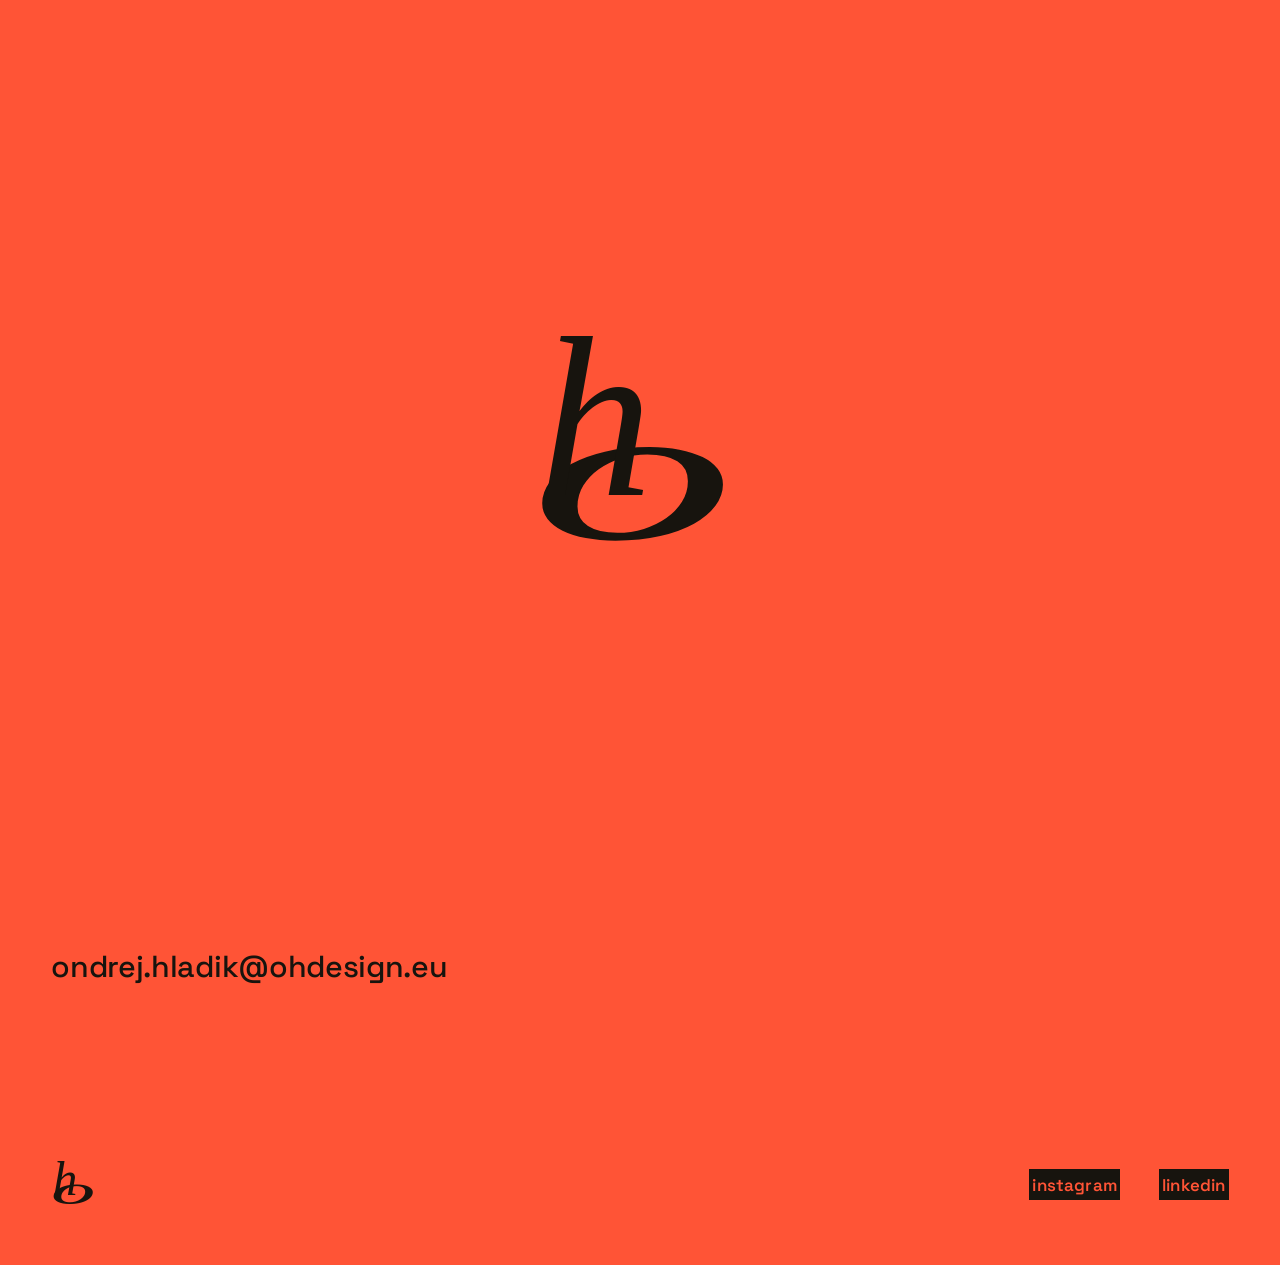
==== index.html @ 82de2747 "brouuuci!!!" ====
<!DOCTYPE html>
<html lang="en" class="no-js">
<head>
  <meta charset="UTF-8" />
  <meta name="viewport" content="width=device-width, initial-scale=1.0" />
  <meta name="theme-color" content="#FF5436" />

  <title>ohdesign studio</title>
  <meta name="description" content="ohdesign studio — graphic and web design studio of Ondřej Hladík in Prague. Brand identity, websites, posters, typography and photography." />
  <link rel="canonical" href="https://ohdesign.eu/" />
  <meta name="robots" content="index, follow, max-image-preview:large" />
  <meta name="author" content="Ondřej Hladík" />

  <meta property="og:type" content="website" />
  <meta property="og:site_name" content="ohdesign studio" />
  <meta property="og:url" content="https://ohdesign.eu/" />
  <meta property="og:title" content="ohdesign studio" />
  <meta property="og:description" content="Graphic and web design studio of Ondřej Hladík in Prague — brand identity, websites, posters, typography and photography." />
  <meta property="og:image" content="https://ohdesign.eu/img/og.png" />
  <meta property="og:image:width" content="1200" />
  <meta property="og:image:height" content="630" />
  <meta property="og:image:alt" content="ohdesign studio — the oh logo on coral" />
  <meta property="og:locale" content="en_GB" />
  <meta name="twitter:card" content="summary_large_image" />
  <meta name="twitter:title" content="ohdesign studio" />
  <meta name="twitter:description" content="Graphic and web design studio of Ondřej Hladík in Prague — brand identity, websites, posters, typography and photography." />
  <meta name="twitter:image" content="https://ohdesign.eu/img/og.png" />

  <link rel="icon" href="favicon.svg" type="image/svg+xml" />
  <link rel="icon" href="icon-512.png" type="image/png" sizes="512x512" />
  <link rel="apple-touch-icon" href="apple-touch-icon.png" />

  <!-- fonts are self-hosted (fonts/) — no round-trip to Google Fonts -->
  <link rel="preload" href="fonts/space-grotesk-latin.woff2" as="font" type="font/woff2" crossorigin />
  <link rel="stylesheet" href="css/styles.css" />

  <script type="application/ld+json">
  {
    "@context": "https://schema.org",
    "@graph": [
      {
        "@type": "ProfessionalService",
        "@id": "https://ohdesign.eu/#studio",
        "name": "ohdesign studio",
        "alternateName": ["ohdesign", "OH Design", "oh design", "ohdesign.eu"],
        "url": "https://ohdesign.eu/",
        "logo": "https://ohdesign.eu/icon-512.png",
        "image": "https://ohdesign.eu/img/og.png",
        "description": "Graphic and web design studio of Ondřej Hladík in Prague — brand identity, websites, posters, typography and photography.",
        "email": "ondrej.hladik@ohdesign.eu",
        "telephone": "+420777071179",
        "founder": { "@id": "https://ohdesign.eu/#ondrej" },
        "address": { "@type": "PostalAddress", "addressLocality": "Prague", "addressCountry": "CZ" },
        "areaServed": "CZ",
        "knowsAbout": ["graphic design", "brand identity", "web design", "typography", "poster design", "photography"],
        "sameAs": ["https://www.instagram.com/ohdesign.eu/", "https://www.linkedin.com/company/145196213/"]
      },
      {
        "@type": "Person",
        "@id": "https://ohdesign.eu/#ondrej",
        "name": "Ondřej Hladík",
        "jobTitle": "Graphic & web designer",
        "url": "https://ohdesign.eu/",
        "email": "ondrej.hladik@ohdesign.eu",
        "image": "https://ohdesign.eu/img/team/ondrej.jpg",
        "worksFor": { "@id": "https://ohdesign.eu/#studio" },
        "sameAs": ["https://www.instagram.com/ohdesign.eu/"]
      },
      {
        "@type": "WebSite",
        "@id": "https://ohdesign.eu/#website",
        "url": "https://ohdesign.eu/",
        "name": "ohdesign studio",
        "inLanguage": "en",
        "publisher": { "@id": "https://ohdesign.eu/#studio" }
      }
    ]
  }
  </script>
</head>

<body class="is-home">
  <div class="grain" aria-hidden="true"></div>
  <div class="progress" data-progress aria-hidden="true"></div>

  <!-- beetle that walks in from the right edge when a project name is hovered (art chosen by data-walk) -->
  <img class="walkbug" data-walkbug src="data:image/svg+xml,%3Csvg xmlns='http://www.w3.org/2000/svg' width='52' height='77'/%3E" width="52" height="77" alt="" aria-hidden="true" />
  <!-- five more beetles that gather around the project preview — sides and spots are picked at random each time -->
  <img class="swarm" data-swarm="top"    src="img/beetle-3.png" width="480" height="720" alt="" aria-hidden="true" />
  <img class="swarm" data-swarm="right"  src="img/beetle-2.png" width="386" height="720" alt="" aria-hidden="true" />
  <img class="swarm" data-swarm="bottom" src="img/beetle-3.png" width="480" height="720" alt="" aria-hidden="true" />
  <img class="swarm" data-swarm="left"   src="img/beetle-2.png" width="386" height="720" alt="" aria-hidden="true" />
  <img class="swarm" data-swarm="extra"  src="img/beetle-1.svg" width="376" height="556" alt="" aria-hidden="true" />
  <!-- beetle that follows the cursor over the e-mail (art chosen by data-bug) -->
  <img class="mailbug" data-mailbug src="data:image/svg+xml,%3Csvg xmlns='http://www.w3.org/2000/svg' width='52' height='77'/%3E" width="52" height="77" alt="" aria-hidden="true" />

  <!-- intro / loader — "oh" morphs into the logo -->
  <div class="intro" aria-hidden="true">
    <svg class="oh-loader" viewBox="0 0 379.86 510.59" xmlns="http://www.w3.org/2000/svg" role="img" aria-label="Loading">
      <g class="mark" font-family="Georgia, 'Times New Roman', Times, serif" font-style="italic" fill="currentColor">
        <text class="gl-o" font-size="335.79" x="0" y="0">o</text>
        <text class="gl-h" font-size="393.82" x="0" y="0">h</text>
      </g>
    </svg>
  </div>

  <!-- ===================== NAV ===================== -->
  <header class="nav" data-nav>
    <div class="nav__inner">
      <a href="index.html" class="nav__logo" data-cursor="hover" data-magnetic>
        <!-- inlined so it can take currentColor (coral) -->
        <svg class="nav__logo-mark" viewBox="0 0 379.86 510.59" xmlns="http://www.w3.org/2000/svg" role="img" aria-label="ohdesign studio — home" fill="currentColor">
          <g font-family="Georgia-Italic, Georgia" font-style="italic">
            <text font-size="393.82" transform="translate(14.72 333.35)"><tspan x="0" y="0">h</tspan></text>
            <text font-size="335.79" transform="translate(0 408.77) scale(2.11 1)"><tspan x="0" y="0">o</tspan></text>
          </g>
        </svg>
      </a>

      <button class="nav__burger" data-burger aria-label="Open menu" aria-expanded="false">
        <span></span><span></span>
      </button>
    </div>
  </header>

  <!-- menu (opens from hamburger) -->
  <div class="menu" data-menu>
    <nav class="menu__links" aria-label="Navigation">
      <a href="work.html">Work</a>
      <a href="#team">Team</a>
      <a href="#contact">Get in touch</a>
    </nav>
  </div>

  <main id="top">
    <!-- page H1 for search engines + screen readers only (the logo is the visual "title") -->
    <h1 class="sr-only">ohdesign studio — Ondřej Hladík, graphic &amp; web design, Prague</h1>

    <!-- ===================== HOME — just the project list ===================== -->
    <section class="home" id="work">
      <div class="home__body">
        <h2 class="home__title" data-title>projects</h2>
        <!-- data-walk alternates 2 / 3 / 2 / 3… → which beetle walks in from the right on hover -->
        <ul class="plist">
          <li><a href="work.html" class="plist__link" data-project="skola" data-cursor="hover" data-preview="img/skola/skola-cover-900.webp" data-walk="2">primary school mural</a></li>
          <li><a href="work.html" class="plist__link" data-project="masaze" data-cursor="hover" data-preview="img/masaze/massage-hands-900.webp" data-walk="3">massage kostelec</a></li>
          <li><a href="work.html" class="plist__link" data-project="molo-lipno" data-cursor="hover" data-preview="img/molo-lipno/molo-5-900.webp" data-walk="2">molo lipno</a></li>
          <li><a href="work.html" class="plist__link" data-project="objecta" data-cursor="hover" data-preview="img/objecta/objecta-cover-900.webp" data-walk="3">objecta visual art</a></li>
          <li><a href="work.html" class="plist__link" data-project="live-district" data-cursor="hover" data-preview="img/live-district/preview-square.webp" data-walk="2">live district</a></li>
        </ul>
      </div>
      <!-- preview of the hovered project, right part of the first screen; the beetle walks in from the right edge -->
      <div class="home__preview" data-home-preview aria-hidden="true">
        <img src="data:image/svg+xml,%3Csvg xmlns='http://www.w3.org/2000/svg' width='4' height='3'/%3E" width="900" height="675" alt="" decoding="async" />
      </div>
    </section>

    <!-- ===================== CONTACT (footer area) ===================== -->
    <section class="contact" id="contact">
      <div class="contact__body">
        <h2 class="contact__title" data-title>GET IN TOUCH</h2>
        <a href="mailto:ondrej.hladik@ohdesign.eu" class="contact__mail" data-cursor="hover" data-bug="1">ondrej.hladik@ohdesign.eu</a>
      </div>
    </section>
  </main>

  <!-- ===================== FOOTER ===================== -->
  <footer class="footer">
    <div class="footer__grid">
      <div class="footer__brand">
        <!-- inlined so the mark can take currentColor (same grey as the socials) -->
        <svg class="footer__logo" viewBox="0 0 379.86 510.59" xmlns="http://www.w3.org/2000/svg" role="img" aria-label="Ondřej Hladík" fill="currentColor">
          <g font-family="Georgia-Italic, Georgia" font-style="italic">
            <text font-size="393.82" transform="translate(14.72 333.35)"><tspan x="0" y="0">h</tspan></text>
            <text font-size="335.79" transform="translate(0 408.77) scale(2.11 1)"><tspan x="0" y="0">o</tspan></text>
          </g>
        </svg>
      </div>
      <div class="footer__socials">
        <a href="https://www.instagram.com/ohdesign.eu/" target="_blank" rel="noopener" data-cursor="hover">INSTAGRAM</a>
        <a href="https://www.linkedin.com/company/145196213/" target="_blank" rel="noopener" data-cursor="hover">LINKEDIN</a>
      </div>
    </div>
  </footer>

  <!-- ===================== TEAM (opens from the menu) ===================== -->
  <div class="pmodal" data-tmodal role="dialog" aria-modal="true" aria-hidden="true" aria-labelledby="tmodal-title">
    <button class="pmodal__close" type="button" data-tmodal-close aria-label="Close team">✕</button>
    <button class="pmodal__back" type="button" data-tmodal-close aria-label="Back">Back</button>
    <div class="pmodal__scroll" data-tmodal-scroll>
      <header class="pmodal__head">
        <h2 class="pmodal__title" id="tmodal-title">Team</h2>
      </header>

      <div class="team__grid">
        <article class="team__member">
          <div class="team__photo-wrap"><img class="team__photo" data-src="img/team/ondrej.webp" src="data:image/svg+xml,%3Csvg xmlns='http://www.w3.org/2000/svg' width='640' height='853'/%3E" width="640" height="853" alt="Ondřej Hladík" decoding="async" /></div>
          <p class="team__role">CEO, Graphic designer, Web designer, Photographer</p>
          <p class="team__name">Ondřej Hladík</p>
          <div class="team__contact">
            <a href="mailto:ondrej.hladik@ohdesign.eu" data-cursor="hover">ondrej.hladik@ohdesign.eu</a>
            <a href="tel:+420777071179" data-cursor="hover">+420 777 071 179</a>
          </div>
        </article>
      </div>
    </div>
  </div>

  <!-- ===================== PROJECT DETAIL (opens on card click) ===================== -->
  <div class="pmodal" data-pmodal role="dialog" aria-modal="true" aria-hidden="true" aria-labelledby="pmodal-title">
    <button class="pmodal__close" type="button" data-pmodal-close aria-label="Close project">✕</button>
    <button class="pmodal__back" type="button" data-pmodal-close aria-label="Back to projects">Back to projects</button>
    <div class="pmodal__scroll" data-pmodal-scroll>
      <header class="pmodal__head">
        <h2 class="pmodal__title" id="pmodal-title" data-pm-title>Project</h2>
      </header>
      <div class="pmodal__intro" data-pm-intro></div>
      <div class="pmodal__gallery" data-pm-gallery></div>
      <div class="pmodal__credits" data-pm-credits></div>
    </div>
  </div>

  <script src="js/main.js"></script>
</body>
</html>
---- css/styles.css ----
/* =========================================================
   Ondřej Hladík — Portfolio
   Dark editorial edition (inspired by dragonfly.xyz)
   ========================================================= */

/* ---------- Fonts (self-hosted, variable Space Grotesk 300-700) ---------- */
@font-face {
  font-family: 'Space Grotesk';
  font-style: normal;
  font-weight: 300 700;
  font-display: swap;
  src: url("../fonts/space-grotesk-latin.woff2") format("woff2");
  unicode-range: U+0000-00FF, U+0131, U+0152-0153, U+02BB-02BC, U+02C6, U+02DA, U+02DC, U+0304, U+0308, U+0329, U+2000-206F, U+20AC, U+2122, U+2191, U+2193, U+2212, U+2215, U+FEFF, U+FFFD;
}
@font-face {
  font-family: 'Space Grotesk';
  font-style: normal;
  font-weight: 300 700;
  font-display: swap;
  src: url("../fonts/space-grotesk-latin-ext.woff2") format("woff2");
  unicode-range: U+0100-02BA, U+02BD-02C5, U+02C7-02CC, U+02CE-02D7, U+02DD-02FF, U+0304, U+0308, U+0329, U+1D00-1DBF, U+1E00-1E9F, U+1EF2-1EFF, U+2020, U+20A0-20AB, U+20AD-20C0, U+2113, U+2C60-2C7F, U+A720-A7FF;
}

/* ---------- Tokens ---------- */
:root {
  /* CORAL EDITION (2026-09-17): the page is brand coral, everything that used to be coral is white.
     Previous cream palette for reference: --bg #F4F1EA, --bg-2 #E8E3D8, --fg-dim #6B665C, --serif-fg #48443B, --coral #FF5436, --on-accent #FFFFFF */
  --bg:        #FF5436;   /* brand coral, now the ground */
  --bg-2:      #F04A2E;   /* slightly deeper coral for card media / gallery frames */
  --panel:     #F54F33;
  --fg:        #17140E;   /* near-black ink */
  --fg-dim:    #3D1A12;   /* dark warm brown — stays legible on coral (≈4.8:1) */
  --fg-faint:  #7A3A2C;
  --serif-fg:  #2B1611;   /* modal paragraphs */
  --line:      rgba(23, 20, 14, 0.18);
  --line-soft: rgba(23, 20, 14, 0.09);

  --violet:    #5227FF;   /* electric violet accent */
  --violet-lift:#6A44FF;
  --coral:     #FFFFFF;   /* "accent" slot: white on the coral ground (logo, burger, list bars, socials, progress) */
  --on-accent: #FF5436;   /* text on the ink list bars */
  --duo:       #FF8A3D;   /* duotone base: every photo goes b&w and multiplies onto this warmer orange */

  --font-sans:  'Space Grotesk', 'Segoe UI', sans-serif;
  --font-serif: Georgia, 'Times New Roman', serif;
  --font-mono:  var(--font-sans);   /* labels unified to grotesk */

  --step--2: clamp(0.68rem, 0.66rem + 0.1vw, 0.74rem);
  --step--1: clamp(0.78rem, 0.74rem + 0.2vw, 0.86rem);
  --step-0:  clamp(0.95rem, 0.9rem + 0.25vw, 1.06rem);
  --step-1:  clamp(1.1rem, 1rem + 0.5vw, 1.35rem);
  --step-2:  clamp(1.5rem, 1.2rem + 1.4vw, 2.3rem);
  --step-3:  clamp(2rem, 1.4rem + 3vw, 3.6rem);
  --step-4:  clamp(2.8rem, 1.6rem + 6vw, 6.5rem);
  --step-5:  clamp(3.2rem, 1.2rem + 10vw, 11rem);

  --pad: clamp(1.1rem, 4vw, 4rem);
  --maxw: 1600px;

  --ease: cubic-bezier(0.22, 1, 0.36, 1);
  --ease-out: cubic-bezier(0.16, 1, 0.3, 1);
}

*, *::before, *::after { box-sizing: border-box; margin: 0; padding: 0; }
html { scroll-behavior: smooth; -webkit-text-size-adjust: 100%; }

body {
  background: var(--bg); color: var(--fg);
  font-family: var(--font-sans); font-size: var(--step-0); line-height: 1.55;
  -webkit-font-smoothing: antialiased; -moz-osx-font-smoothing: grayscale;
  overflow-x: hidden;
}
img { display: block; max-width: 100%; height: auto; }
a { color: inherit; text-decoration: none; }
button { font: inherit; color: inherit; background: none; border: none; cursor: pointer; }
em { font-style: italic; }
::selection { background: var(--fg); color: var(--bg); }

.mono { font-family: var(--font-sans); font-weight: 500; font-size: var(--step--1); letter-spacing: .06em; }

/* ---------- Grain ---------- */
.grain {
  position: fixed; inset: 0; z-index: 9000; pointer-events: none; opacity: 0.05;
  background-image: url("data:image/svg+xml,%3Csvg xmlns='http://www.w3.org/2000/svg' width='200' height='200'%3E%3Cfilter id='n'%3E%3CfeTurbulence type='fractalNoise' baseFrequency='0.85' numOctaves='3' stitchTiles='stitch'/%3E%3C/filter%3E%3Crect width='100%25' height='100%25' filter='url(%23n)'/%3E%3C/svg%3E");
  mix-blend-mode: multiply; opacity: 0.035;
}

/* ---------- Scroll progress ---------- */
.progress { position: fixed; top: 0; left: 0; height: 2px; width: 0%; z-index: 9700; background: var(--coral); transition: width .1s linear; }

/* ---------- Mail beetle (points its head at the e-mail) ---------- */
.mailbug { position: fixed; top: 0; left: 0; z-index: 45; width: auto; height: 77px; pointer-events: none; opacity: 0; transform: translate(-50%, -50%) rotate(0deg); transition: opacity .35s var(--ease), transform .2s var(--ease); will-change: left, top, transform; }
.mailbug.is-on { opacity: .95; }
/* the walking beetle for the project list — same art/size, moved by JS along the hovered row */
.walkbug { position: fixed; top: 0; left: 0; z-index: 45; width: auto; height: 77px; pointer-events: none; opacity: 0; transition: opacity .4s var(--ease); will-change: transform; }
.walkbug.is-on { opacity: .95; }
@media (hover: none), (pointer: coarse) { .walkbug { display: none !important; } }
/* the swarm that gathers around the preview square — positioned by JS, fixed like the other beetles */
.swarm { position: fixed; top: 0; left: 0; z-index: 46; width: auto; height: 64px; pointer-events: none; opacity: 0; transition: opacity .35s var(--ease); will-change: transform; }
.swarm.is-on { opacity: .95; }
@media (hover: none), (pointer: coarse) { .swarm { display: none !important; } }
/* beetles that gather around the cursor while the menu is open and you hesitate (created by JS) */
.menubug { position: fixed; top: 0; left: 0; z-index: 1000; width: auto; height: 54px; pointer-events: none; opacity: 0; transition: opacity .4s var(--ease); will-change: transform; }
.menubug.is-on { opacity: .95; }
@media (hover: none), (pointer: coarse) { .mailbug { display: none !important; } }

/* ---------- Intro ---------- */
.intro { position: fixed; inset: 0; z-index: 9800; background: var(--bg); display: grid; place-items: center; transition: transform .9s var(--ease) .1s; }
.intro.is-done { transform: translateY(-101%); }
.oh-loader { width: clamp(120px, 22vw, 220px); height: auto; color: var(--fg); overflow: visible; display: block; opacity: 0; }
.oh-loader .mark > text { transform-box: view-box; transform-origin: 0 0; will-change: transform; }
/* static state = finished logo (no-JS / reduced-motion) */
.oh-loader .gl-o { transform: translate(0px, 408.77px) scale(2.11, 1); }
.oh-loader .gl-h { transform: translate(14.72px, 333.35px) scale(1, 1); }
html.no-js .oh-loader { opacity: 1; }
html.no-js .intro { display: none; }

/* =========================================================
   NAV
   ========================================================= */
.nav { position: fixed; top: 0; left: 0; right: 0; z-index: 1000; transition: transform .4s var(--ease); }
.nav__inner { display: grid; grid-template-columns: 1fr auto; align-items: center; gap: 1.5rem; padding: clamp(.9rem, 1.8vw, 1.3rem) var(--pad); }
.nav.is-hidden { transform: translateY(-105%); }

.nav__logo { display: inline-flex; align-items: center; gap: .7rem; justify-self: start; }
.nav__logo-mark { height: 40px; width: auto; color: var(--fg); fill: currentColor; }

.nav__burger { display: flex; width: 40px; height: 40px; flex-direction: column; gap: 6px; align-items: center; justify-content: center; justify-self: end; }
.nav__burger span { display: block; width: 22px; height: 1.5px; background: var(--fg); transition: transform .35s var(--ease); }
body.menu-open .nav__burger span:nth-child(1) { transform: translateY(3.75px) rotate(45deg); }
body.menu-open .nav__burger span:nth-child(2) { transform: translateY(-3.75px) rotate(-45deg); }

/* mobile menu */
.menu { position: fixed; inset: 0; z-index: 999; background: var(--bg); padding: clamp(6rem,18vw,9rem) var(--pad) var(--pad); display: flex; flex-direction: column; justify-content: space-between; clip-path: inset(0 0 100% 0); transition: clip-path .6s var(--ease); pointer-events: none; }
body.menu-open .menu { clip-path: inset(0 0 0 0); pointer-events: auto; }
.menu__links { display: flex; flex-direction: column; align-items: flex-start; gap: .3rem; }   /* links only as wide as their text */
.menu__links a { font-family: var(--font-sans); font-weight: 600; font-size: clamp(2.2rem, 12vw, 3.6rem); letter-spacing: -.02em; text-transform: uppercase; display: flex; align-items: baseline; gap: 1rem; transition: color .25s, transform .35s var(--ease); }
.menu__links a i { font-family: var(--font-mono); font-size: .9rem; color: var(--violet); font-style: normal; }
.menu__links a { position: relative; }
.menu__links a::after { content: ""; position: absolute; left: 0; right: 0; bottom: .02em; height: 2px; background: currentColor; transform: scaleX(0); transform-origin: left; transition: transform .35s var(--ease); }
.menu__links a:hover { transform: translateX(12px); }
.menu__links a:hover::after { transform: scaleX(1); }

/* =========================================================
   HOME — blank page, just PROJECTS + the list (same look as the contact block)
   ========================================================= */
body.is-home { min-height: 100svh; display: flex; flex-direction: column; }
/* everything flush left on the page's left margin — the same vertical line as the nav logo and
   the footer logo: PROJECTS + list, GET IN TOUCH + e-mail */
body.is-home main { flex: 1; max-width: var(--maxw); width: 100%; margin: 0 auto; padding: 0 var(--pad); text-align: left; }
body.is-home .contact__body { text-align: left; padding-left: 0; padding-right: 0; margin: 0; max-width: none; }
/* PROJECTS sits centred in the first screen, GET IN TOUCH follows below it as on the work page */
.home { position: relative; min-height: 74svh; display: grid; align-items: center; justify-items: start; }
/* project preview on the right of the first screen — fades/slides in while the beetle walks over */
/* a square, roughly 60 % across, on the level of the list (JS sets --pv-top to the list's centre) */
.home__preview { position: absolute; left: 60%; top: var(--pv-top, 50%); width: clamp(200px, 24vw, 360px); aspect-ratio: 1; overflow: hidden; background: var(--bg-2); border: 1px solid var(--line); opacity: 0; transform: translate(4%, -50%); transition: opacity .5s var(--ease), transform .8s var(--ease); pointer-events: none; }
.home__preview.is-on { opacity: 1; transform: translate(0, -50%); }
.home__preview { background: var(--duo); }
.home__preview img { width: 100%; height: 100%; object-fit: cover; display: block; filter: grayscale(1) contrast(1.08); mix-blend-mode: multiply; }
@media (max-width: 720px), (hover: none) { .home__preview { display: none; } }
.home__body { padding: clamp(6rem,14vh,9rem) 0 clamp(2rem,5vw,4rem); }
/* Georgia Italic, lowercase — the same face as the "oh" logo */
.home__title { font-family: var(--font-serif); font-style: italic; font-weight: 400; font-size: var(--step-4); letter-spacing: -.01em; text-transform: lowercase; line-height: 1; }
/* the reveal mask must leave room for the italic descenders (the "j"), so it gets a deeper bottom
   and the word starts further down so nothing peeks out before the animation */
.home__title .wmask { padding-bottom: .3em; margin-bottom: -.3em; padding-right: .08em; margin-right: -.08em; }
.home__title .win { transform: translateY(145%); }
.home__title.is-revealed .win { transform: translateY(0); }
.plist { list-style: none; margin-top: clamp(1.6rem,4vw,2.6rem); display: flex; flex-direction: column; align-items: flex-start; gap: .25em; }
/* .plist__link shares the e-mail link's declarations below (.contact__mail) — same size, same hover */
.plist__link { text-transform: lowercase; padding: .14em .2em; background: var(--fg); color: var(--bg); transition: transform .35s var(--ease); }   /* ink block, coral text — same as the footer socials */
.plist__link:hover { transform: translateX(12px); }   /* slides right on hover (the e-mail keeps its magnetic pull) */

/* =========================================================
   CONTACT
   ========================================================= */
.contact__body { max-width: var(--maxw); margin: 0 auto; padding: clamp(5rem,11vw,9rem) var(--pad) clamp(4rem,9vw,8rem); text-align: center; }
.contact__title { font-family: var(--font-sans); font-weight: 600; font-size: var(--step-4); letter-spacing: -.03em; text-transform: uppercase; line-height: .92; }
.contact__mail, .plist__link { display: inline-block; font-family: var(--font-sans); font-weight: 500; font-size: clamp(1.1rem,3vw,1.9rem); letter-spacing: -.01em; }
/* hairline underline that draws in from the left on hover — project names, e-mail, pinned web link */
.contact__mail, .plist__link, .pmodal__web { position: relative; }
.contact__mail::after, .plist__link::after, .pmodal__web::after { content: ""; position: absolute; left: 0; right: 0; bottom: .08em; height: 1px; background: currentColor; transform: scaleX(0); transform-origin: left; transition: transform .35s var(--ease); }
.contact__mail:hover::after, .plist__link:hover::after, .pmodal__web:hover::after { transform: scaleX(1); }
/* same eased hairline on the small links: footer socials, team contacts, credits, contact socials */
.footer__socials a, .team__contact a, .credits > summary, .contact__socials a { position: relative; }
.team__contact a { display: inline-block; }
.footer__socials a::after, .team__contact a::after, .credits > summary::after, .contact__socials a::after { content: ""; position: absolute; left: 0; right: 0; bottom: .06em; height: 1px; background: currentColor; transform: scaleX(0); transform-origin: left; transition: transform .35s var(--ease); }
.footer__socials a::after { left: .2em; right: .2em; bottom: .12em; }
.footer__socials a:hover::after, .team__contact a:hover::after, .credits > summary:hover::after, .credits[open] > summary::after, .contact__socials a:hover::after { transform: scaleX(1); }
/* the vertical "back to projects" label: its line runs along the rotated text, so it fades in with the same easing */
.pmodal__back { text-decoration: underline; text-decoration-color: transparent; text-underline-offset: .16em; text-decoration-thickness: 1px; transition: text-decoration-color .35s var(--ease); }
.pmodal__back:hover { text-decoration-color: currentColor; }
/* the hairline sits on the coral, so keep it off the box edge */
.plist__link::after { left: .2em; right: .2em; bottom: .12em; }
.contact__mail { margin-top: clamp(1.6rem,4vw,2.6rem); }
.contact__socials { display: flex; flex-wrap: wrap; justify-content: center; gap: clamp(1.2rem,4vw,3rem); margin-top: clamp(2rem,4vw,3rem); color: var(--fg-dim); }
.contact__socials a { transition: color .3s; }

/* =========================================================
   TEAM — lives in its own overlay, opened from the menu
   ========================================================= */
/* the heading shares the grid's container, so TEAM lines up with the first photo,
   and starts at the same height as the close button */
[data-tmodal] .pmodal__scroll { padding-top: clamp(1rem,2.4vw,1.9rem); }
[data-tmodal] .pmodal__head { max-width: var(--maxw); padding-left: 0; }
.team__grid { max-width: var(--maxw); margin: 0 auto; display: grid; grid-template-columns: repeat(auto-fill, minmax(200px, 1fr)); gap: clamp(2rem,4vw,3.4rem) clamp(1.4rem,3vw,2.6rem); }
.team__member { display: flex; flex-direction: column; align-items: flex-start; text-transform: lowercase; }
.team__photo-wrap { width: 100%; aspect-ratio: 3 / 4; overflow: hidden; background: var(--duo); border: 1px solid var(--line); margin-bottom: clamp(.9rem,2vw,1.3rem); }
.team__photo { width: 100%; height: 100%; object-fit: cover; display: block; filter: grayscale(1) contrast(1.08); mix-blend-mode: multiply; }
.team__role { font-family: var(--font-sans); font-weight: 600; font-size: var(--step--1); letter-spacing: .01em; color: var(--fg); }
.team__name { margin-top: .5rem; font-family: var(--font-sans); font-weight: 500; font-size: var(--step--1); letter-spacing: .04em; color: var(--fg-dim); }
.team__contact { display: flex; flex-direction: column; gap: .3rem; margin-top: .35rem; }
.team__contact a { font-family: var(--font-sans); font-weight: 500; font-size: var(--step--1); letter-spacing: .04em; color: var(--fg-dim); transition: color .3s; word-break: break-word; }

/* =========================================================
   FOOTER
   ========================================================= */
.footer__grid { max-width: var(--maxw); margin: 0 auto; padding: clamp(2rem,4vw,3rem) var(--pad); display: flex; align-items: center; justify-content: space-between; gap: 1.5rem; flex-wrap: wrap; }
.footer__brand { display: flex; align-items: center; gap: .8rem; color: var(--coral); }
.footer__logo { height: clamp(46px,5vw,64px); width: auto; color: var(--fg); fill: currentColor; }
.footer__socials { display: flex; flex-wrap: wrap; gap: clamp(1.2rem,3vw,2.4rem); color: var(--coral); font-family: var(--font-sans); font-weight: 600; font-size: var(--step-0); letter-spacing: .01em; text-transform: lowercase; }
/* black blocks with white text (same construction as the list bars on the homepage) */
.footer__socials a { padding: .14em .2em; background: var(--fg); color: var(--bg); transition: background .3s, color .3s; }

/* =========================================================
   PROJECT DETAIL — full-screen overlay (opens on card click)
   ========================================================= */
body.pmodal-open { overflow: hidden; }
.pmodal { position: fixed; inset: 0; z-index: 9600; background: var(--bg); opacity: 0; visibility: hidden; transform: translateY(14px); transition: opacity .5s var(--ease), transform .5s var(--ease), visibility 0s .5s; }
.pmodal.is-open { opacity: 1; visibility: visible; transform: none; transition: opacity .5s var(--ease), transform .5s var(--ease); }
.pmodal__scroll { position: absolute; inset: 0; overflow-y: auto; overflow-x: hidden; padding: clamp(4rem,8vw,6.5rem) clamp(1.4rem,7vw,7rem) clamp(4rem,9vw,7rem); -webkit-overflow-scrolling: touch; }

.pmodal__close { position: absolute; top: clamp(1rem,2.4vw,1.9rem); right: clamp(1rem,3vw,2.4rem); z-index: 3; width: 48px; height: 48px; display: grid; place-items: center; font-size: 1.6rem; line-height: 1; color: var(--fg); border-radius: 50%; transition: transform .35s var(--ease), color .3s; }
.pmodal__close:hover { transform: rotate(90deg); }

.pmodal__back { position: absolute; left: clamp(.5rem,1.4vw,1.4rem); top: 50%; z-index: 3; transform: translateY(-50%) rotate(180deg); writing-mode: vertical-rl; font-family: var(--font-sans); font-weight: 600; font-size: var(--step-0); letter-spacing: .01em; text-transform: lowercase; color: var(--fg); transition: color .3s var(--ease); }

.pmodal__head { text-align: left; max-width: 44rem; margin: 0 auto clamp(2rem,5vw,3.2rem); padding-left: clamp(.75rem,2.5vw,2rem); }
.pmodal__title { font-family: var(--font-sans); font-weight: 600; font-size: clamp(2.2rem, 12vw, 3.6rem); line-height: 1; letter-spacing: -.02em; text-transform: uppercase; }

.pmodal__intro { max-width: 44rem; margin: 0 auto clamp(2.6rem,6vw,4.5rem); padding-left: clamp(.75rem,2.5vw,2rem); text-align: left; }
.pmodal__intro p { font-family: var(--font-serif); font-size: var(--step-1); line-height: 1.6; color: var(--serif-fg); }
.pmodal__intro p + p { margin-top: 1.1rem; }

.pmodal__gallery { max-width: var(--maxw); margin: 0 auto; display: grid; grid-template-columns: 1fr 1fr; gap: clamp(1rem,2.4vw,2rem); }
.pmodal__shot { aspect-ratio: 4 / 3; border: 1px solid var(--line); overflow: hidden; }
.pmodal__shot.is-wide { grid-column: 1 / -1; aspect-ratio: 16 / 9; }
/* real media tiles — half = uniform 4/3 box (cover), wide = full-width natural height; sharp corners */
.pmodal__shot.has-media { border: 0; background: var(--duo); }
.pmodal__shot.has-media:not(.is-wide) { aspect-ratio: 4 / 3; }
.pmodal__shot.has-media.is-wide { aspect-ratio: auto; }
.pmodal__shot.has-media img, .pmodal__shot.has-media video { display: block; width: 100%; filter: grayscale(1) contrast(1.08); mix-blend-mode: multiply; }
.pmodal__shot.has-media:not(.is-wide) img, .pmodal__shot.has-media:not(.is-wide) video { height: 100%; object-fit: cover; }
.pmodal__shot.has-media.is-square { aspect-ratio: 1; }   /* square artwork keeps its own frame */
.pmodal__shot.has-media.is-wide img, .pmodal__shot.has-media.is-wide video { height: auto; }

@media (max-width: 600px) {
  .pmodal__back { display: none; }
  .pmodal__gallery { grid-template-columns: 1fr; }
  .pmodal__shot.is-wide:not(.has-media) { aspect-ratio: 4 / 3; }
}

/* Show credits — collapsible under the gallery */
.pmodal__credits { max-width: var(--maxw); margin: clamp(2.4rem,5vw,4rem) auto 0; display: flex; flex-wrap: wrap; align-items: baseline; gap: clamp(1rem,3vw,2rem); }
.credits { display: inline-block; text-align: left; }
.credits > summary { display: inline-block; cursor: pointer; list-style: none; font-family: var(--font-sans); font-weight: 600; font-size: var(--step-0); letter-spacing: .01em; text-transform: lowercase; color: var(--fg); padding: .5rem 0; transition: color .3s; }
.credits > summary::-webkit-details-marker { display: none; }

.credits__list { list-style: none; display: flex; flex-direction: column; align-items: flex-start; width: 0; margin-top: 1.1rem; gap: .5rem; }
.credits__list li { font-family: var(--font-sans); font-size: var(--step--1); letter-spacing: .04em; text-transform: lowercase; color: var(--fg); white-space: nowrap; }
.pmodal__web { margin-left: auto; font-family: var(--font-sans); font-weight: 600; font-size: var(--step-0); letter-spacing: .01em; text-transform: lowercase; color: var(--fg); transition: color .3s; }

/* gradient fallbacks for a project that has no images yet (see PROJECTS in main.js) */
.art--1 { background: radial-gradient(120% 120% at 20% 10%, #FF8A5B 0%, #FF5436 38%, #7A1E0C 100%); }
.art--3 { background: linear-gradient(160deg, #0E0E10 0%, #2A2550 60%, #5227FF 120%); }
.art--6 { background: conic-gradient(from 210deg at 50% 50%, #5227FF, #FF5436, #6A44FF, #FF6FB5, #5227FF); }

/* =========================================================
   HELPERS + REVEAL
   ========================================================= */
[data-magnetic] { transition: translate .3s var(--ease); }
.sr-only { position: absolute; width: 1px; height: 1px; margin: -1px; padding: 0; overflow: hidden; clip: rect(0 0 0 0); clip-path: inset(50%); white-space: nowrap; border: 0; }
.reveal { opacity: 0; transform: translateY(26px); transition: opacity .8s var(--ease-out), transform .8s var(--ease-out); }
.reveal.is-in { opacity: 1; transform: none; }

/* =========================================================
   TITLE REVEAL — mask slide-up per word (program.studio style)
   ========================================================= */
.wmask { display: inline-block; overflow: hidden; vertical-align: top; padding-bottom: .06em; margin-bottom: -.06em; }
.win { display: inline-block; transform: translateY(110%); transition: transform 1s var(--ease-out); will-change: transform; }
.is-revealed .win { transform: translateY(0); }

/* =========================================================
   PROJECTS — mangoshake-style grid
   ========================================================= */
.projects { max-width: var(--maxw); margin: 0 auto; padding: clamp(5.5rem,9vh,7rem) var(--pad) clamp(4rem,8vw,7rem); }
.projects__grid { display: grid; grid-template-columns: 1fr 1fr; gap: clamp(2.5rem,5vw,5rem) clamp(1.5rem,3vw,3rem); }
.pcard { grid-column: span 1; }
.pcard--wide { grid-column: 1 / -1; }
.pcard__link { display: block; }
.pcard__media { position: relative; aspect-ratio: 4 / 3; background: var(--duo); border: 1px solid var(--line); overflow: hidden; display: grid; place-items: center; transition: border-color .4s; }
.pcard--wide .pcard__media { aspect-ratio: 16 / 9; }
/* banner card — media keeps the proportions of the artwork itself */
.pcard--banner .pcard__media { aspect-ratio: 1800 / 462; }
.pcard__beetle { width: 30%; height: auto; filter: invert(1); opacity: .9; transition: transform .8s var(--ease); }
.pcard--wide .pcard__beetle { width: 17%; }
/* picture/img are pinned to the media box so `object-fit: cover` always gets a definite height
   (a plain height:100% chain does not resolve inside <picture> and the image overflowed) */
.pcard__media > picture { position: absolute; inset: 0; display: block; }
.pcard__img { position: absolute; inset: 0; width: 100%; height: 100%; object-fit: cover; transition: transform .8s var(--ease); filter: grayscale(1) contrast(1.08); mix-blend-mode: multiply; }
.pcard__link:hover .pcard__media { border-color: var(--fg-dim); }
.pcard__link:hover .pcard__beetle, .pcard__link:hover .pcard__img { transform: scale(1.05); }
.pcard__meta { margin-top: 1.1rem; }
.pcard__title { display: block; text-align: left; font-family: var(--font-sans); font-weight: 600; text-transform: uppercase; font-size: var(--step-2); letter-spacing: -.01em; line-height: 1; }

@media (max-width: 720px) {
  .projects__grid { grid-template-columns: 1fr; }
  .pcard, .pcard--wide { grid-column: 1 / -1; }
  .pcard__media, .pcard--wide .pcard__media { aspect-ratio: 4 / 3; }
  .pcard--banner .pcard__media { aspect-ratio: 1800 / 462; }
  .pcard__beetle, .pcard--wide .pcard__beetle { width: 30%; }
}

/* =========================================================
   RESPONSIVE
   ========================================================= */
@media (max-width: 540px) {
  .footer__grid { flex-direction: column; text-align: center; }
}

/* ---------- Reduced motion ---------- */
@media (prefers-reduced-motion: reduce) {
  *, *::before, *::after { animation-duration: .001ms !important; animation-iteration-count: 1 !important; transition-duration: .001ms !important; scroll-behavior: auto !important; }
  .reveal { opacity: 1; transform: none; }
  .win { transform: none !important; }
  .intro { display: none; }
}
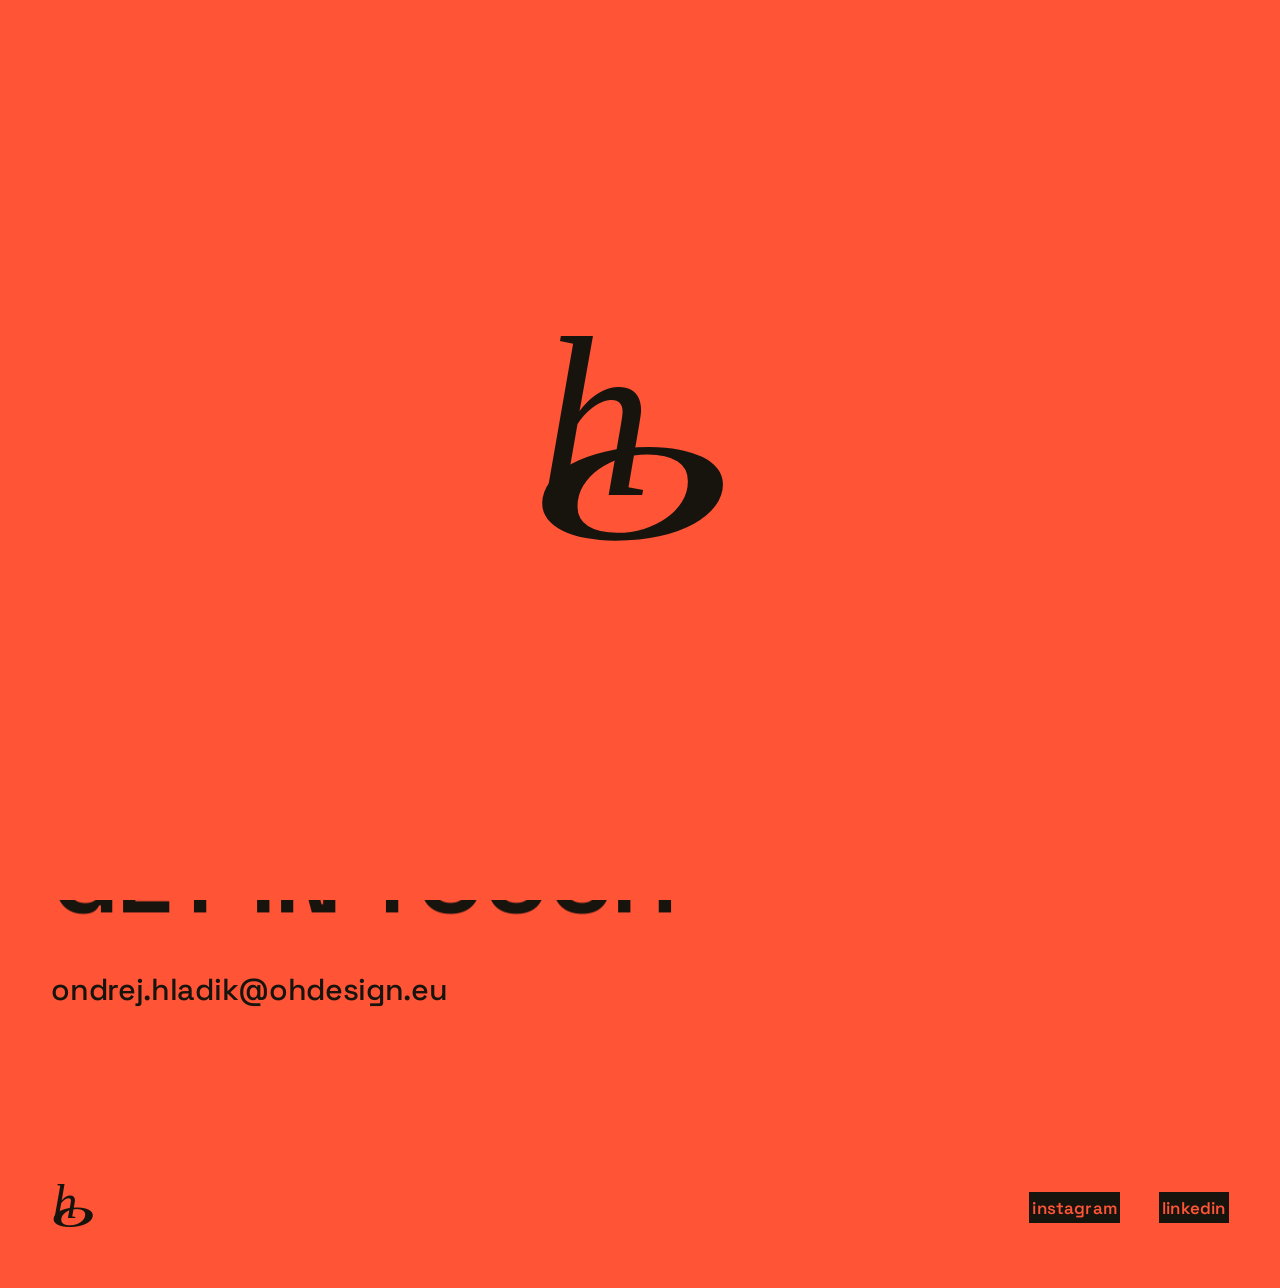
==== commit e8a3e227: "hop" ====
--- a/index.html
+++ b/index.html
@@ -5,8 +5,8 @@
   <meta name="viewport" content="width=device-width, initial-scale=1.0" />
   <meta name="theme-color" content="#FF5436" />
 
-  <title>ohdesign studio</title>
-  <meta name="description" content="ohdesign studio — graphic and web design studio of Ondřej Hladík in Prague. Brand identity, websites, posters, typography and photography." />
+  <title>ohdesign studio — graphic design, web design &amp; photography, Prague</title>
+  <meta name="description" content="ohdesign studio — graphic design, web design and photography by Ondřej Hladík in Prague (Praha), Czech Republic." />
   <link rel="canonical" href="https://ohdesign.eu/" />
   <meta name="robots" content="index, follow, max-image-preview:large" />
   <meta name="author" content="Ondřej Hladík" />
@@ -14,16 +14,16 @@
   <meta property="og:type" content="website" />
   <meta property="og:site_name" content="ohdesign studio" />
   <meta property="og:url" content="https://ohdesign.eu/" />
-  <meta property="og:title" content="ohdesign studio" />
-  <meta property="og:description" content="Graphic and web design studio of Ondřej Hladík in Prague — brand identity, websites, posters, typography and photography." />
+  <meta property="og:title" content="ohdesign studio — graphic design, web design &amp; photography, Prague" />
+  <meta property="og:description" content="ohdesign studio — graphic design, web design and photography by Ondřej Hladík in Prague (Praha), Czech Republic." />
   <meta property="og:image" content="https://ohdesign.eu/img/og.png" />
   <meta property="og:image:width" content="1200" />
   <meta property="og:image:height" content="630" />
   <meta property="og:image:alt" content="ohdesign studio — the oh logo on coral" />
   <meta property="og:locale" content="en_GB" />
   <meta name="twitter:card" content="summary_large_image" />
-  <meta name="twitter:title" content="ohdesign studio" />
-  <meta name="twitter:description" content="Graphic and web design studio of Ondřej Hladík in Prague — brand identity, websites, posters, typography and photography." />
+  <meta name="twitter:title" content="ohdesign studio — graphic design, web design &amp; photography, Prague" />
+  <meta name="twitter:description" content="ohdesign studio — graphic design, web design and photography by Ondřej Hladík in Prague (Praha), Czech Republic." />
   <meta name="twitter:image" content="https://ohdesign.eu/img/og.png" />
 
   <link rel="icon" href="favicon.svg" type="image/svg+xml" />
@@ -42,29 +42,85 @@
         "@type": "ProfessionalService",
         "@id": "https://ohdesign.eu/#studio",
         "name": "ohdesign studio",
-        "alternateName": ["ohdesign", "OH Design", "oh design", "ohdesign.eu"],
+        "alternateName": [
+          "ohdesign",
+          "OH Design",
+          "oh design",
+          "ohdesign.eu"
+        ],
         "url": "https://ohdesign.eu/",
         "logo": "https://ohdesign.eu/icon-512.png",
         "image": "https://ohdesign.eu/img/og.png",
-        "description": "Graphic and web design studio of Ondřej Hladík in Prague — brand identity, websites, posters, typography and photography.",
+        "description": "Graphic design, web design and photography studio of Ondřej Hladík in Prague, Czech Republic.",
         "email": "ondrej.hladik@ohdesign.eu",
         "telephone": "+420777071179",
-        "founder": { "@id": "https://ohdesign.eu/#ondrej" },
-        "address": { "@type": "PostalAddress", "addressLocality": "Prague", "addressCountry": "CZ" },
+        "founder": {
+          "@id": "https://ohdesign.eu/#ondrej"
+        },
+        "address": {
+          "@type": "PostalAddress",
+          "addressLocality": "Prague",
+          "addressCountry": "CZ"
+        },
         "areaServed": "CZ",
-        "knowsAbout": ["graphic design", "brand identity", "web design", "typography", "poster design", "photography"],
-        "sameAs": ["https://www.instagram.com/ohdesign.eu/", "https://www.linkedin.com/company/145196213/"]
+        "knowsAbout": [
+          "graphic design",
+          "web design",
+          "photography"
+        ],
+        "sameAs": [
+          "https://www.instagram.com/ohdesign.eu/",
+          "https://www.linkedin.com/company/145196213/"
+        ],
+        "slogan": "graphic design · web design · photography",
+        "hasOfferCatalog": {
+          "@type": "OfferCatalog",
+          "name": "Services",
+          "itemListElement": [
+            {
+              "@type": "Offer",
+              "itemOffered": {
+                "@type": "Service",
+                "name": "Graphic design"
+              }
+            },
+            {
+              "@type": "Offer",
+              "itemOffered": {
+                "@type": "Service",
+                "name": "Web design"
+              }
+            },
+            {
+              "@type": "Offer",
+              "itemOffered": {
+                "@type": "Service",
+                "name": "Photography"
+              }
+            }
+          ]
+        }
       },
       {
         "@type": "Person",
         "@id": "https://ohdesign.eu/#ondrej",
         "name": "Ondřej Hladík",
-        "jobTitle": "Graphic & web designer",
+        "jobTitle": "CEO, graphic designer, web designer, photographer",
         "url": "https://ohdesign.eu/",
         "email": "ondrej.hladik@ohdesign.eu",
         "image": "https://ohdesign.eu/img/team/ondrej.jpg",
-        "worksFor": { "@id": "https://ohdesign.eu/#studio" },
-        "sameAs": ["https://www.instagram.com/ohdesign.eu/"]
+        "worksFor": {
+          "@id": "https://ohdesign.eu/#studio"
+        },
+        "sameAs": [
+          "https://www.instagram.com/ohdesign.eu/"
+        ],
+        "description": "Runs ohdesign studio in Prague — graphic design, web design and photography.",
+        "knowsAbout": [
+          "graphic design",
+          "web design",
+          "photography"
+        ]
       },
       {
         "@type": "WebSite",
@@ -72,7 +128,10 @@
         "url": "https://ohdesign.eu/",
         "name": "ohdesign studio",
         "inLanguage": "en",
-        "publisher": { "@id": "https://ohdesign.eu/#studio" }
+        "publisher": {
+          "@id": "https://ohdesign.eu/#studio"
+        },
+        "description": "ohdesign studio — graphic design, web design and photography, Prague."
       }
     ]
   }
@@ -81,7 +140,6 @@
 
 <body class="is-home">
   <div class="grain" aria-hidden="true"></div>
-  <div class="progress" data-progress aria-hidden="true"></div>
 
   <!-- beetle that walks in from the right edge when a project name is hovered (art chosen by data-walk) -->
   <img class="walkbug" data-walkbug src="data:image/svg+xml,%3Csvg xmlns='http://www.w3.org/2000/svg' width='52' height='77'/%3E" width="52" height="77" alt="" aria-hidden="true" />
@@ -107,7 +165,7 @@
   <!-- ===================== NAV ===================== -->
   <header class="nav" data-nav>
     <div class="nav__inner">
-      <a href="index.html" class="nav__logo" data-cursor="hover" data-magnetic>
+      <a href="/" class="nav__logo" data-cursor="hover" data-magnetic>
         <!-- inlined so it can take currentColor (coral) -->
         <svg class="nav__logo-mark" viewBox="0 0 379.86 510.59" xmlns="http://www.w3.org/2000/svg" role="img" aria-label="ohdesign studio — home" fill="currentColor">
           <g font-family="Georgia-Italic, Georgia" font-style="italic">
@@ -126,15 +184,15 @@
   <!-- menu (opens from hamburger) -->
   <div class="menu" data-menu>
     <nav class="menu__links" aria-label="Navigation">
-      <a href="work.html">Work</a>
-      <a href="#team">Team</a>
+      <a href="/work">Work</a>
+      <a href="/team" data-team>Team</a>
       <a href="#contact">Get in touch</a>
     </nav>
   </div>
 
   <main id="top">
     <!-- page H1 for search engines + screen readers only (the logo is the visual "title") -->
-    <h1 class="sr-only">ohdesign studio — Ondřej Hladík, graphic &amp; web design, Prague</h1>
+    <h1 class="sr-only">ohdesign studio — graphic design, web design &amp; photography by Ondřej Hladík, Prague</h1>
 
     <!-- ===================== HOME — just the project list ===================== -->
     <section class="home" id="work">
@@ -142,11 +200,12 @@
         <h2 class="home__title" data-title>projects</h2>
         <!-- data-walk alternates 2 / 3 / 2 / 3… → which beetle walks in from the right on hover -->
         <ul class="plist">
-          <li><a href="work.html" class="plist__link" data-project="skola" data-cursor="hover" data-preview="img/skola/skola-cover-900.webp" data-walk="2">primary school mural</a></li>
-          <li><a href="work.html" class="plist__link" data-project="masaze" data-cursor="hover" data-preview="img/masaze/massage-hands-900.webp" data-walk="3">massage kostelec</a></li>
-          <li><a href="work.html" class="plist__link" data-project="molo-lipno" data-cursor="hover" data-preview="img/molo-lipno/molo-5-900.webp" data-walk="2">molo lipno</a></li>
-          <li><a href="work.html" class="plist__link" data-project="objecta" data-cursor="hover" data-preview="img/objecta/objecta-cover-900.webp" data-walk="3">objecta visual art</a></li>
-          <li><a href="work.html" class="plist__link" data-project="live-district" data-cursor="hover" data-preview="img/live-district/preview-square.webp" data-walk="2">live district</a></li>
+          <li><a href="/work" class="plist__link" data-project="klauzury" data-cursor="hover" data-preview="img/klauzury/preview-anim.webp" data-walk="3">semester project</a></li>
+          <li><a href="/work" class="plist__link" data-project="skola" data-cursor="hover" data-preview="img/skola/skola-cover-900.webp" data-walk="2">primary school mural</a></li>
+          <li><a href="/work" class="plist__link" data-project="masaze" data-cursor="hover" data-preview="img/masaze/massage-hands-900.webp" data-walk="3">massage kostelec</a></li>
+          <li><a href="/work" class="plist__link" data-project="molo-lipno" data-cursor="hover" data-preview="img/molo-lipno/molo-5-900.webp" data-walk="2">molo lipno</a></li>
+          <li><a href="/work" class="plist__link" data-project="objecta" data-cursor="hover" data-preview="img/objecta/preview-square.webp" data-walk="3">objecta visual art</a></li>
+          <li><a href="/work" class="plist__link" data-project="live-district" data-cursor="hover" data-preview="img/live-district/preview-square.webp" data-walk="2">live district</a></li>
         </ul>
       </div>
       <!-- preview of the hovered project, right part of the first screen; the beetle walks in from the right edge -->
--- a/css/styles.css
+++ b/css/styles.css
@@ -37,7 +37,7 @@
 
   --violet:    #5227FF;   /* electric violet accent */
   --violet-lift:#6A44FF;
-  --coral:     #FFFFFF;   /* "accent" slot: white on the coral ground (logo, burger, list bars, socials, progress) */
+  --coral:     #FFFFFF;   /* "accent" slot: white on the coral ground (hovers only, now that logo/burger/bars/socials went ink) */
   --on-accent: #FF5436;   /* text on the ink list bars */
   --duo:       #FF8A3D;   /* duotone base: every photo goes b&w and multiplies onto this warmer orange */
 
@@ -84,9 +84,6 @@
   background-image: url("data:image/svg+xml,%3Csvg xmlns='http://www.w3.org/2000/svg' width='200' height='200'%3E%3Cfilter id='n'%3E%3CfeTurbulence type='fractalNoise' baseFrequency='0.85' numOctaves='3' stitchTiles='stitch'/%3E%3C/filter%3E%3Crect width='100%25' height='100%25' filter='url(%23n)'/%3E%3C/svg%3E");
   mix-blend-mode: multiply; opacity: 0.035;
 }
-
-/* ---------- Scroll progress ---------- */
-.progress { position: fixed; top: 0; left: 0; height: 2px; width: 0%; z-index: 9700; background: var(--coral); transition: width .1s linear; }
 
 /* ---------- Mail beetle (points its head at the e-mail) ---------- */
 .mailbug { position: fixed; top: 0; left: 0; z-index: 45; width: auto; height: 77px; pointer-events: none; opacity: 0; transform: translate(-50%, -50%) rotate(0deg); transition: opacity .35s var(--ease), transform .2s var(--ease); will-change: left, top, transform; }
@@ -213,6 +210,14 @@
 .team__contact a { font-family: var(--font-sans); font-weight: 500; font-size: var(--step--1); letter-spacing: .04em; color: var(--fg-dim); transition: color .3s; word-break: break-word; }
 
 /* =========================================================
+   TEAM PAGE (team.html) — same title treatment as the homepage
+   ========================================================= */
+.teampage { max-width: var(--maxw); margin: 0 auto; padding: clamp(6rem,14vh,9rem) var(--pad) clamp(4rem,9vw,7rem); }
+.teampage .home__title { margin-bottom: clamp(1.2rem,3vw,2rem); }
+.teampage__lead { max-width: 44rem; margin-bottom: clamp(2rem,5vw,3.4rem); font-family: var(--font-serif); font-size: var(--step-1); line-height: 1.6; color: var(--serif-fg); }
+.teampage .team__grid { margin: 0; }
+
+/* =========================================================
    FOOTER
    ========================================================= */
 .footer__grid { max-width: var(--maxw); margin: 0 auto; padding: clamp(2rem,4vw,3rem) var(--pad); display: flex; align-items: center; justify-content: space-between; gap: 1.5rem; flex-wrap: wrap; }
@@ -246,12 +251,16 @@
 .pmodal__shot { aspect-ratio: 4 / 3; border: 1px solid var(--line); overflow: hidden; }
 .pmodal__shot.is-wide { grid-column: 1 / -1; aspect-ratio: 16 / 9; }
 /* real media tiles — half = uniform 4/3 box (cover), wide = full-width natural height; sharp corners */
-.pmodal__shot.has-media { border: 0; background: var(--duo); }
+.pmodal__shot.has-media { border: 0; background: var(--bg-2); }   /* the project gallery stays in full colour */
 .pmodal__shot.has-media:not(.is-wide) { aspect-ratio: 4 / 3; }
 .pmodal__shot.has-media.is-wide { aspect-ratio: auto; }
-.pmodal__shot.has-media img, .pmodal__shot.has-media video { display: block; width: 100%; filter: grayscale(1) contrast(1.08); mix-blend-mode: multiply; }
+.pmodal__shot.has-media img, .pmodal__shot.has-media video { display: block; width: 100%; }
 .pmodal__shot.has-media:not(.is-wide) img, .pmodal__shot.has-media:not(.is-wide) video { height: 100%; object-fit: cover; }
 .pmodal__shot.has-media.is-square { aspect-ratio: 1; }   /* square artwork keeps its own frame */
+.pmodal__shot.has-media.is-tall { aspect-ratio: 3 / 4; }   /* portrait photos keep their own frame */
+/* "contain": the media is shown whole and sits on black instead of being cropped to fill the slot */
+.pmodal__shot.has-media.is-contain { background: #000; }
+.pmodal__shot.has-media.is-contain img, .pmodal__shot.has-media.is-contain video { height: 100%; object-fit: contain; }
 .pmodal__shot.has-media.is-wide img, .pmodal__shot.has-media.is-wide video { height: auto; }
 
 @media (max-width: 600px) {
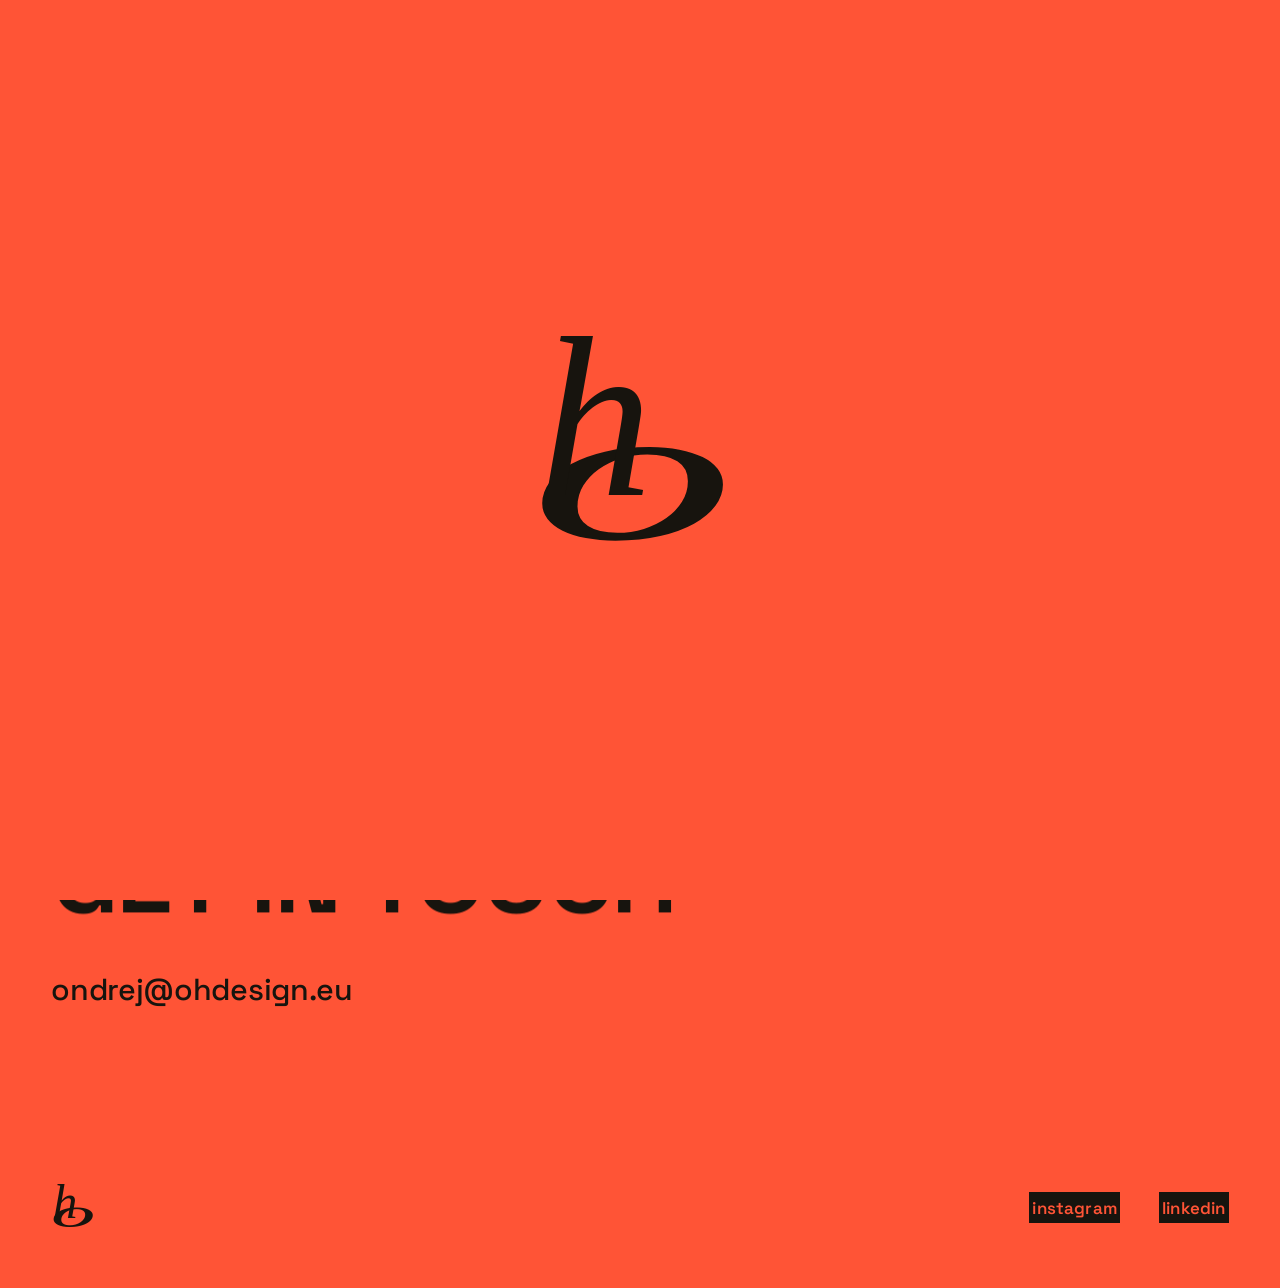
==== commit dcc086dc: "Nový člen týmu René Nožička, serif v teamu, kontaktní mail - přidán René Nožička (co-CEO, marketing," ====
--- a/index.html
+++ b/index.html
@@ -52,11 +52,15 @@
         "logo": "https://ohdesign.eu/icon-512.png",
         "image": "https://ohdesign.eu/img/og.png",
         "description": "Graphic design, web design and photography studio of Ondřej Hladík in Prague, Czech Republic.",
-        "email": "ondrej.hladik@ohdesign.eu",
+        "email": "ondrej@ohdesign.eu",
         "telephone": "+420777071179",
         "founder": {
           "@id": "https://ohdesign.eu/#ondrej"
         },
+        "employee": [
+          { "@id": "https://ohdesign.eu/#ondrej" },
+          { "@id": "https://ohdesign.eu/#rene" }
+        ],
         "address": {
           "@type": "PostalAddress",
           "addressLocality": "Prague",
@@ -107,7 +111,7 @@
         "name": "Ondřej Hladík",
         "jobTitle": "CEO, graphic designer, web designer, photographer",
         "url": "https://ohdesign.eu/",
-        "email": "ondrej.hladik@ohdesign.eu",
+        "email": "ondrej@ohdesign.eu",
         "image": "https://ohdesign.eu/img/team/ondrej.jpg",
         "worksFor": {
           "@id": "https://ohdesign.eu/#studio"
@@ -120,6 +124,23 @@
           "graphic design",
           "web design",
           "photography"
+        ]
+      },
+      {
+        "@type": "Person",
+        "@id": "https://ohdesign.eu/#rene",
+        "name": "René Nožička",
+        "jobTitle": "Co-CEO, marketing, motion designer",
+        "url": "https://ohdesign.eu/team",
+        "email": "rene@ohdesign.eu",
+        "telephone": "+420723823998",
+        "image": "https://ohdesign.eu/img/team/rene.jpg",
+        "worksFor": {
+          "@id": "https://ohdesign.eu/#studio"
+        },
+        "knowsAbout": [
+          "motion design",
+          "marketing"
         ]
       },
       {
@@ -206,6 +227,9 @@
           <li><a href="/work" class="plist__link" data-project="molo-lipno" data-cursor="hover" data-preview="img/molo-lipno/molo-5-900.webp" data-walk="2">molo lipno</a></li>
           <li><a href="/work" class="plist__link" data-project="objecta" data-cursor="hover" data-preview="img/objecta/preview-square.webp" data-walk="3">objecta visual art</a></li>
           <li><a href="/work" class="plist__link" data-project="live-district" data-cursor="hover" data-preview="img/live-district/preview-square.webp" data-walk="2">live district</a></li>
+          <li><a href="/work" class="plist__link" data-project="mishmash" data-cursor="hover" data-preview="img/mishmash/preview-square.webp" data-walk="3">mish mash band</a></li>
+          <li><a href="/work" class="plist__link" data-project="checkpoint" data-cursor="hover" data-preview="img/checkpoint/preview-anim.webp" data-walk="2">checkpoint game</a></li>
+          <li><a href="/work" class="plist__link" data-project="font-design" data-cursor="hover" data-preview="img/font-design/preview-square.webp" data-walk="3">typeface</a></li>
         </ul>
       </div>
       <!-- preview of the hovered project, right part of the first screen; the beetle walks in from the right edge -->
@@ -218,7 +242,7 @@
     <section class="contact" id="contact">
       <div class="contact__body">
         <h2 class="contact__title" data-title>GET IN TOUCH</h2>
-        <a href="mailto:ondrej.hladik@ohdesign.eu" class="contact__mail" data-cursor="hover" data-bug="1">ondrej.hladik@ohdesign.eu</a>
+        <a href="mailto:ondrej@ohdesign.eu" class="contact__mail" data-cursor="hover" data-bug="1">ondrej@ohdesign.eu</a>
       </div>
     </section>
   </main>
@@ -257,8 +281,17 @@
           <p class="team__role">CEO, Graphic designer, Web designer, Photographer</p>
           <p class="team__name">Ondřej Hladík</p>
           <div class="team__contact">
-            <a href="mailto:ondrej.hladik@ohdesign.eu" data-cursor="hover">ondrej.hladik@ohdesign.eu</a>
+            <a href="mailto:ondrej@ohdesign.eu" data-cursor="hover">ondrej@ohdesign.eu</a>
             <a href="tel:+420777071179" data-cursor="hover">+420 777 071 179</a>
+          </div>
+        </article>
+        <article class="team__member">
+          <div class="team__photo-wrap"><img class="team__photo" data-src="img/team/rene.webp" src="data:image/svg+xml,%3Csvg xmlns='http://www.w3.org/2000/svg' width='532' height='709'/%3E" width="532" height="709" alt="René Nožička" decoding="async" /></div>
+          <p class="team__role">Co-CEO, Marketing, Motion designer</p>
+          <p class="team__name">René Nožička</p>
+          <div class="team__contact">
+            <a href="mailto:rene@ohdesign.eu" data-cursor="hover">rene@ohdesign.eu</a>
+            <a href="tel:+420723823998" data-cursor="hover">+420 723 823 998</a>
           </div>
         </article>
       </div>
--- a/css/styles.css
+++ b/css/styles.css
@@ -163,7 +163,9 @@
 .home__title .wmask { padding-bottom: .3em; margin-bottom: -.3em; padding-right: .08em; margin-right: -.08em; }
 .home__title .win { transform: translateY(145%); }
 .home__title.is-revealed .win { transform: translateY(0); }
-.plist { list-style: none; margin-top: clamp(1.6rem,4vw,2.6rem); display: flex; flex-direction: column; align-items: flex-start; gap: .25em; }
+/* the list fills a column of six and then starts a new one next to it */
+.plist { list-style: none; margin-top: clamp(1.6rem,4vw,2.6rem); display: grid; grid-auto-flow: column; grid-template-rows: repeat(6, auto); justify-content: start; align-items: start; gap: .25em clamp(1.5rem,4vw,3.5rem); }
+@media (max-width: 860px) { .plist { grid-auto-flow: row; grid-template-rows: none; } }
 /* .plist__link shares the e-mail link's declarations below (.contact__mail) — same size, same hover */
 .plist__link { text-transform: lowercase; padding: .14em .2em; background: var(--fg); color: var(--bg); transition: transform .35s var(--ease); }   /* ink block, coral text — same as the footer socials */
 .plist__link:hover { transform: translateX(12px); }   /* slides right on hover (the e-mail keeps its magnetic pull) */
@@ -204,17 +206,16 @@
 .team__member { display: flex; flex-direction: column; align-items: flex-start; text-transform: lowercase; }
 .team__photo-wrap { width: 100%; aspect-ratio: 3 / 4; overflow: hidden; background: var(--duo); border: 1px solid var(--line); margin-bottom: clamp(.9rem,2vw,1.3rem); }
 .team__photo { width: 100%; height: 100%; object-fit: cover; display: block; filter: grayscale(1) contrast(1.08); mix-blend-mode: multiply; }
-.team__role { font-family: var(--font-sans); font-weight: 600; font-size: var(--step--1); letter-spacing: .01em; color: var(--fg); }
-.team__name { margin-top: .5rem; font-family: var(--font-sans); font-weight: 500; font-size: var(--step--1); letter-spacing: .04em; color: var(--fg-dim); }
+.team__role { font-family: var(--font-serif); font-weight: 400; font-size: var(--step-0); line-height: 1.45; letter-spacing: 0; color: var(--serif-fg); }
+.team__name { margin-top: .5rem; font-family: var(--font-serif); font-weight: 400; font-size: var(--step--1); line-height: 1.45; letter-spacing: 0; color: var(--fg-dim); }
 .team__contact { display: flex; flex-direction: column; gap: .3rem; margin-top: .35rem; }
-.team__contact a { font-family: var(--font-sans); font-weight: 500; font-size: var(--step--1); letter-spacing: .04em; color: var(--fg-dim); transition: color .3s; word-break: break-word; }
+.team__contact a { font-family: var(--font-serif); font-weight: 400; font-size: var(--step--1); line-height: 1.45; letter-spacing: 0; color: var(--fg-dim); transition: color .3s; word-break: break-word; }
 
 /* =========================================================
    TEAM PAGE (team.html) — same title treatment as the homepage
    ========================================================= */
 .teampage { max-width: var(--maxw); margin: 0 auto; padding: clamp(6rem,14vh,9rem) var(--pad) clamp(4rem,9vw,7rem); }
-.teampage .home__title { margin-bottom: clamp(1.2rem,3vw,2rem); }
-.teampage__lead { max-width: 44rem; margin-bottom: clamp(2rem,5vw,3.4rem); font-family: var(--font-serif); font-size: var(--step-1); line-height: 1.6; color: var(--serif-fg); }
+.teampage .home__title { margin-bottom: clamp(2.4rem,6vw,4rem); }
 .teampage .team__grid { margin: 0; }
 
 /* =========================================================
